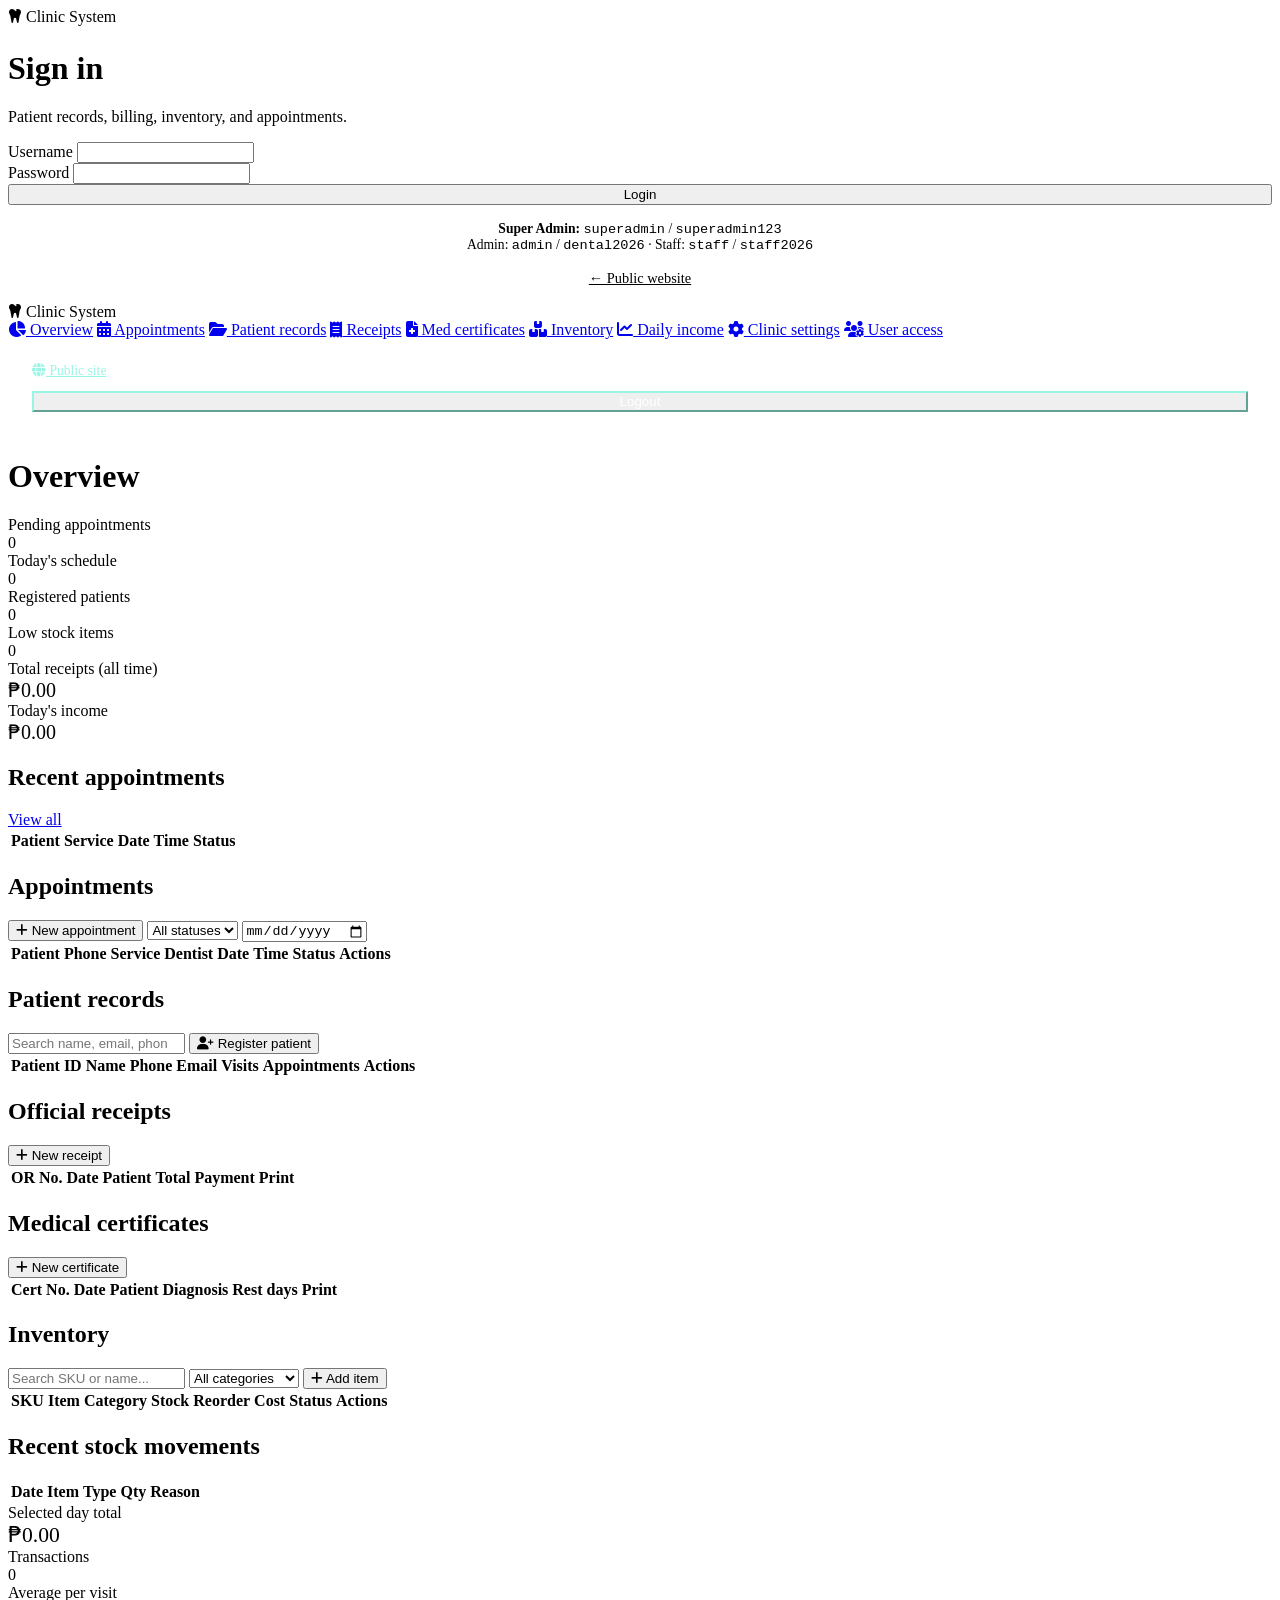
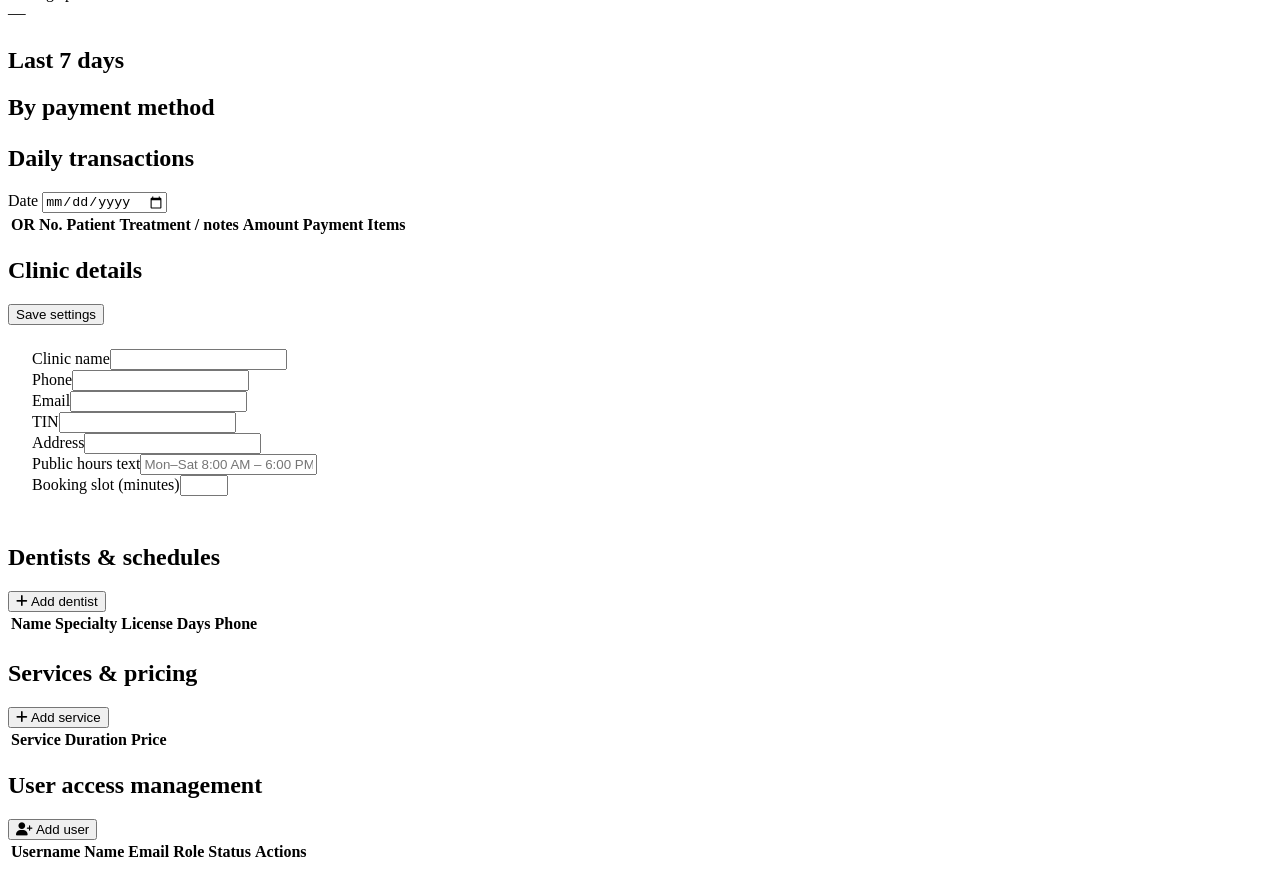
==== admin.html @ 5cd26a98 "Add files via upload" ====
<!DOCTYPE html>
<html lang="en">
<head>
  <meta charset="UTF-8" />
  <meta name="viewport" content="width=device-width, initial-scale=1.0" />
  <title>Clinic Management | Von Dental</title>
  <link rel="preconnect" href="https://fonts.googleapis.com" />
  <link rel="preconnect" href="https://fonts.gstatic.com" crossorigin />
  <link href="https://fonts.googleapis.com/css2?family=DM+Sans:ital,opsz,wght@0,9..40,400;0,9..40,500;0,9..40,600;0,9..40,700;0,9..40,800&display=swap" rel="stylesheet" />
  <link rel="stylesheet" href="https://cdnjs.cloudflare.com/ajax/libs/font-awesome/6.5.1/css/all.min.css" />
  <link rel="stylesheet" href="css/styles.css" />
</head>
<body class="admin-body">
  <div id="login-view" class="admin-login">
    <div class="login-card">
      <div class="logo" style="justify-content:center;margin-bottom:24px">
        <span class="logo-icon"><i class="fa-solid fa-tooth"></i></span>
        <span>Clinic System</span>
      </div>
      <h1>Sign in</h1>
      <p>Patient records, billing, inventory, and appointments.</p>
      <form id="login-form">
        <div class="form-group">
          <label for="username">Username</label>
          <input type="text" id="username" name="username" required autocomplete="username" />
        </div>
        <div class="form-group">
          <label for="password">Password</label>
          <input type="password" id="password" name="password" required autocomplete="current-password" />
        </div>
        <button type="submit" class="btn btn-primary" style="width:100%">Login</button>
      </form>
      <p class="form-hint" style="text-align:center;margin-top:16px;font-size:0.85rem">
        <strong>Super Admin:</strong> <code>superadmin</code> / <code>superadmin123</code><br/>
        Admin: <code>admin</code> / <code>dental2026</code> · Staff: <code>staff</code> / <code>staff2026</code>
      </p>
      <p style="text-align:center;margin-top:16px">
        <a href="index.html" style="color:var(--primary);font-size:0.9rem">&larr; Public website</a>
      </p>
    </div>
  </div>

  <div id="dashboard-view" class="admin-layout hidden">
    <aside class="admin-sidebar">
      <div class="logo">
        <span class="logo-icon"><i class="fa-solid fa-tooth"></i></span>
        <span>Clinic System</span>
      </div>
      <nav class="admin-nav">
        <a href="#" class="active" data-panel="overview" data-permission="appointments"><i class="fa-solid fa-chart-pie"></i> Overview</a>
        <a href="#" data-panel="appointments" data-permission="appointments"><i class="fa-solid fa-calendar-days"></i> Appointments</a>
        <a href="#" data-panel="patients" data-permission="patients"><i class="fa-solid fa-folder-open"></i> Patient records</a>
        <a href="#" data-panel="receipts" data-permission="receipts"><i class="fa-solid fa-receipt"></i> Receipts</a>
        <a href="#" data-panel="medcerts" data-permission="medcerts"><i class="fa-solid fa-file-medical"></i> Med certificates</a>
        <a href="#" data-panel="inventory" data-permission="inventory"><i class="fa-solid fa-boxes-stacked"></i> Inventory</a>
        <a href="#" data-panel="finance" data-permission="finance"><i class="fa-solid fa-chart-line"></i> Daily income</a>
        <a href="#" data-panel="settings" data-permission="settings"><i class="fa-solid fa-gear"></i> Clinic settings</a>
        <a href="#" data-panel="users" data-permission="users"><i class="fa-solid fa-users-gear"></i> User access</a>
      </nav>
      <div style="padding:24px">
        <a href="index.html" style="color:#99f6e4;font-size:0.85rem;display:block;margin-bottom:12px"><i class="fa-solid fa-globe"></i> Public site</a>
        <button type="button" id="logout-btn" class="btn btn-sm btn-outline" style="width:100%;border-color:#99f6e4;color:#fff">Logout</button>
      </div>
    </aside>

    <main class="admin-main">
      <div class="admin-header">
        <h1 id="admin-title">Overview</h1>
        <span id="current-user-badge" class="form-hint"></span>
      </div>

      <!-- Overview -->
      <div id="panel-overview" class="admin-panel">
        <div class="stats-grid">
          <div class="stat-card">
            <div class="label">Pending appointments</div>
            <div class="value" id="stat-pending">0</div>
          </div>
          <div class="stat-card">
            <div class="label">Today's schedule</div>
            <div class="value" id="stat-today">0</div>
          </div>
          <div class="stat-card">
            <div class="label">Registered patients</div>
            <div class="value" id="stat-patients">0</div>
          </div>
          <div class="stat-card stat-warn">
            <div class="label">Low stock items</div>
            <div class="value" id="stat-low-stock">0</div>
          </div>
          <div class="stat-card">
            <div class="label">Total receipts (all time)</div>
            <div class="value" id="stat-revenue" style="font-size:1.25rem">₱0.00</div>
          </div>
          <div class="stat-card stat-income" data-permission="finance">
            <div class="label">Today's income</div>
            <div class="value" id="stat-today-income" style="font-size:1.25rem;color:var(--primary)">₱0.00</div>
          </div>
        </div>
        <div class="panel">
          <div class="panel-header">
            <h2>Recent appointments</h2>
            <a href="#" class="btn btn-sm btn-primary" onclick="document.querySelector('[data-panel=appointments]').click();return false">View all</a>
          </div>
          <div class="panel-body">
            <table>
              <thead>
                <tr><th>Patient</th><th>Service</th><th>Date</th><th>Time</th><th>Status</th></tr>
              </thead>
              <tbody id="appointments-overview-tbody"></tbody>
            </table>
          </div>
        </div>
      </div>

      <!-- Appointments -->
      <div id="panel-appointments" class="admin-panel hidden">
        <div class="panel">
          <div class="panel-header">
            <h2>Appointments</h2>
            <div class="filter-bar">
              <button type="button" class="btn btn-primary btn-sm" id="btn-new-appointment">
                <i class="fa-solid fa-plus"></i> New appointment
              </button>
              <select id="filter-status">
                <option value="">All statuses</option>
                <option value="pending">Pending</option>
                <option value="confirmed">Confirmed</option>
                <option value="completed">Completed</option>
                <option value="cancelled">Cancelled</option>
              </select>
              <input type="date" id="filter-date" />
            </div>
          </div>
          <div class="panel-body">
            <table>
              <thead>
                <tr>
                  <th>Patient</th><th>Phone</th><th>Service</th><th>Dentist</th>
                  <th>Date</th><th>Time</th><th>Status</th><th>Actions</th>
                </tr>
              </thead>
              <tbody id="appointments-tbody"></tbody>
            </table>
          </div>
        </div>
      </div>

      <!-- Patients -->
      <div id="panel-patients" class="admin-panel hidden">
        <div class="panel">
          <div class="panel-header">
            <h2>Patient records</h2>
            <div class="filter-bar">
              <input type="search" id="patient-search" placeholder="Search name, email, phone, ID..." />
              <button type="button" class="btn btn-primary btn-sm" id="btn-add-patient"><i class="fa-solid fa-user-plus"></i> Register patient</button>
            </div>
          </div>
          <div class="panel-body">
            <table>
              <thead>
                <tr>
                  <th>Patient ID</th><th>Name</th><th>Phone</th><th>Email</th>
                  <th>Visits</th><th>Appointments</th><th>Actions</th>
                </tr>
              </thead>
              <tbody id="patients-tbody"></tbody>
            </table>
          </div>
        </div>
      </div>

      <!-- Receipts -->
      <div id="panel-receipts" class="admin-panel hidden">
        <div class="panel">
          <div class="panel-header">
            <h2>Official receipts</h2>
            <button type="button" class="btn btn-primary btn-sm" id="btn-new-receipt"><i class="fa-solid fa-plus"></i> New receipt</button>
          </div>
          <div class="panel-body">
            <table>
              <thead>
                <tr><th>OR No.</th><th>Date</th><th>Patient</th><th>Total</th><th>Payment</th><th>Print</th></tr>
              </thead>
              <tbody id="receipts-tbody"></tbody>
            </table>
          </div>
        </div>
      </div>

      <!-- Med certs -->
      <div id="panel-medcerts" class="admin-panel hidden">
        <div class="panel">
          <div class="panel-header">
            <h2>Medical certificates</h2>
            <button type="button" class="btn btn-primary btn-sm" id="btn-new-medcert"><i class="fa-solid fa-plus"></i> New certificate</button>
          </div>
          <div class="panel-body">
            <table>
              <thead>
                <tr><th>Cert No.</th><th>Date</th><th>Patient</th><th>Diagnosis</th><th>Rest days</th><th>Print</th></tr>
              </thead>
              <tbody id="medcerts-tbody"></tbody>
            </table>
          </div>
        </div>
      </div>

      <!-- Inventory -->
      <div id="panel-inventory" class="admin-panel hidden">
        <div class="panel-split">
          <div class="panel">
            <div class="panel-header">
              <h2>Inventory</h2>
              <div class="filter-bar">
                <input type="search" id="inventory-search" placeholder="Search SKU or name..." />
                <select id="inventory-filter">
                  <option value="">All categories</option>
                  <option value="Consumables">Consumables</option>
                  <option value="Medication">Medication</option>
                  <option value="Materials">Materials</option>
                  <option value="Equipment">Equipment</option>
                  <option value="low">Low stock only</option>
                </select>
                <button type="button" class="btn btn-primary btn-sm" id="btn-add-inventory"><i class="fa-solid fa-plus"></i> Add item</button>
              </div>
            </div>
            <div class="panel-body">
              <table>
                <thead>
                  <tr>
                    <th>SKU</th><th>Item</th><th>Category</th><th>Stock</th>
                    <th>Reorder</th><th>Cost</th><th>Status</th><th>Actions</th>
                  </tr>
                </thead>
                <tbody id="inventory-tbody"></tbody>
              </table>
            </div>
          </div>
          <div class="panel">
            <div class="panel-header"><h2>Recent stock movements</h2></div>
            <div class="panel-body">
              <table class="compact-table">
                <thead>
                  <tr><th>Date</th><th>Item</th><th>Type</th><th>Qty</th><th>Reason</th></tr>
                </thead>
                <tbody id="inventory-logs-tbody"></tbody>
              </table>
            </div>
          </div>
        </div>
      </div>

      <!-- Daily income (super admin) -->
      <div id="panel-finance" class="admin-panel hidden">
        <div class="stats-grid" style="margin-bottom:24px">
          <div class="stat-card stat-income">
            <div class="label">Selected day total</div>
            <div class="value" id="finance-day-total" style="font-size:1.35rem;color:var(--primary)">₱0.00</div>
          </div>
          <div class="stat-card">
            <div class="label">Transactions</div>
            <div class="value" id="finance-day-count">0</div>
          </div>
          <div class="stat-card">
            <div class="label">Average per visit</div>
            <div class="value" id="finance-day-avg" style="font-size:1.1rem">—</div>
          </div>
        </div>
        <div class="panel-split">
          <div class="panel">
            <div class="panel-header">
              <h2>Last 7 days</h2>
            </div>
            <div class="panel-body">
              <div id="finance-week-chart" class="finance-week-chart"></div>
            </div>
          </div>
          <div class="panel">
            <div class="panel-header">
              <h2>By payment method</h2>
            </div>
            <div class="panel-body" id="finance-by-method"></div>
          </div>
        </div>
        <div class="panel" style="margin-top:24px">
          <div class="panel-header">
            <h2>Daily transactions</h2>
            <div class="filter-bar">
              <label class="form-hint" style="align-self:center">Date</label>
              <input type="date" id="finance-date" />
            </div>
          </div>
          <div class="panel-body">
            <table>
              <thead>
                <tr>
                  <th>OR No.</th><th>Patient</th><th>Treatment / notes</th>
                  <th>Amount</th><th>Payment</th><th>Items</th>
                </tr>
              </thead>
              <tbody id="finance-daily-tbody"></tbody>
            </table>
          </div>
        </div>
      </div>

      <!-- Settings (clinic, dentists, services) -->
      <div id="panel-settings" class="admin-panel hidden">
        <div class="panel" style="margin-bottom:24px">
          <div class="panel-header">
            <h2>Clinic details</h2>
            <button type="button" class="btn btn-primary btn-sm" id="btn-save-settings">Save settings</button>
          </div>
          <div class="panel-body" style="padding:24px">
            <form id="clinic-settings-form" class="form-grid-2">
              <div class="form-group"><label>Clinic name</label><input name="clinicName" required /></div>
              <div class="form-group"><label>Phone</label><input name="phone" required /></div>
              <div class="form-group"><label>Email</label><input type="email" name="email" /></div>
              <div class="form-group"><label>TIN</label><input name="tin" /></div>
              <div class="form-group form-full"><label>Address</label><input name="address" /></div>
              <div class="form-group"><label>Public hours text</label><input name="hours" placeholder="Mon–Sat 8:00 AM – 6:00 PM" /></div>
              <div class="form-group"><label>Booking slot (minutes)</label><input type="number" name="slotMinutes" min="15" max="60" step="5" /></div>
            </form>
          </div>
        </div>

        <div class="panel panel-split" data-permission="dentists">
          <div>
            <div class="panel-header">
              <h2>Dentists &amp; schedules</h2>
              <button type="button" class="btn btn-primary btn-sm" id="btn-add-dentist"><i class="fa-solid fa-plus"></i> Add dentist</button>
            </div>
            <div class="panel-body">
              <table>
                <thead>
                  <tr><th>Name</th><th>Specialty</th><th>License</th><th>Days</th><th>Phone</th><th></th></tr>
                </thead>
                <tbody id="dentists-admin-tbody"></tbody>
              </table>
            </div>
          </div>
        </div>

        <div class="panel" style="margin-top:24px" data-permission="services">
          <div class="panel-header">
            <h2>Services &amp; pricing</h2>
            <button type="button" class="btn btn-primary btn-sm" id="btn-add-service"><i class="fa-solid fa-plus"></i> Add service</button>
          </div>
          <div class="panel-body">
            <table>
              <thead>
                <tr><th>Service</th><th>Duration</th><th>Price</th><th></th></tr>
              </thead>
              <tbody id="services-edit-tbody"></tbody>
            </table>
          </div>
        </div>
      </div>

      <!-- Users (super admin) -->
      <div id="panel-users" class="admin-panel hidden">
        <div class="panel">
          <div class="panel-header">
            <h2>User access management</h2>
            <button type="button" class="btn btn-primary btn-sm" id="btn-add-user"><i class="fa-solid fa-user-plus"></i> Add user</button>
          </div>
          <div class="panel-body">
            <table>
              <thead>
                <tr><th>Username</th><th>Name</th><th>Email</th><th>Role</th><th>Status</th><th>Actions</th></tr>
              </thead>
              <tbody id="users-tbody"></tbody>
            </table>
          </div>
        </div>
      </div>
    </main>
  </div>

  <script src="js/storage.js"></script>
  <script src="js/auth.js"></script>
  <script src="js/booking-slots.js"></script>
  <script src="js/utils.js"></script>
  <script src="js/patients-module.js"></script>
  <script src="js/appointments-module.js"></script>
  <script src="js/documents-module.js"></script>
  <script src="js/inventory-module.js"></script>
  <script src="js/users-module.js"></script>
  <script src="js/settings-module.js"></script>
  <script src="js/billing-module.js"></script>
  <script src="js/admin.js"></script>
</body>
</html>
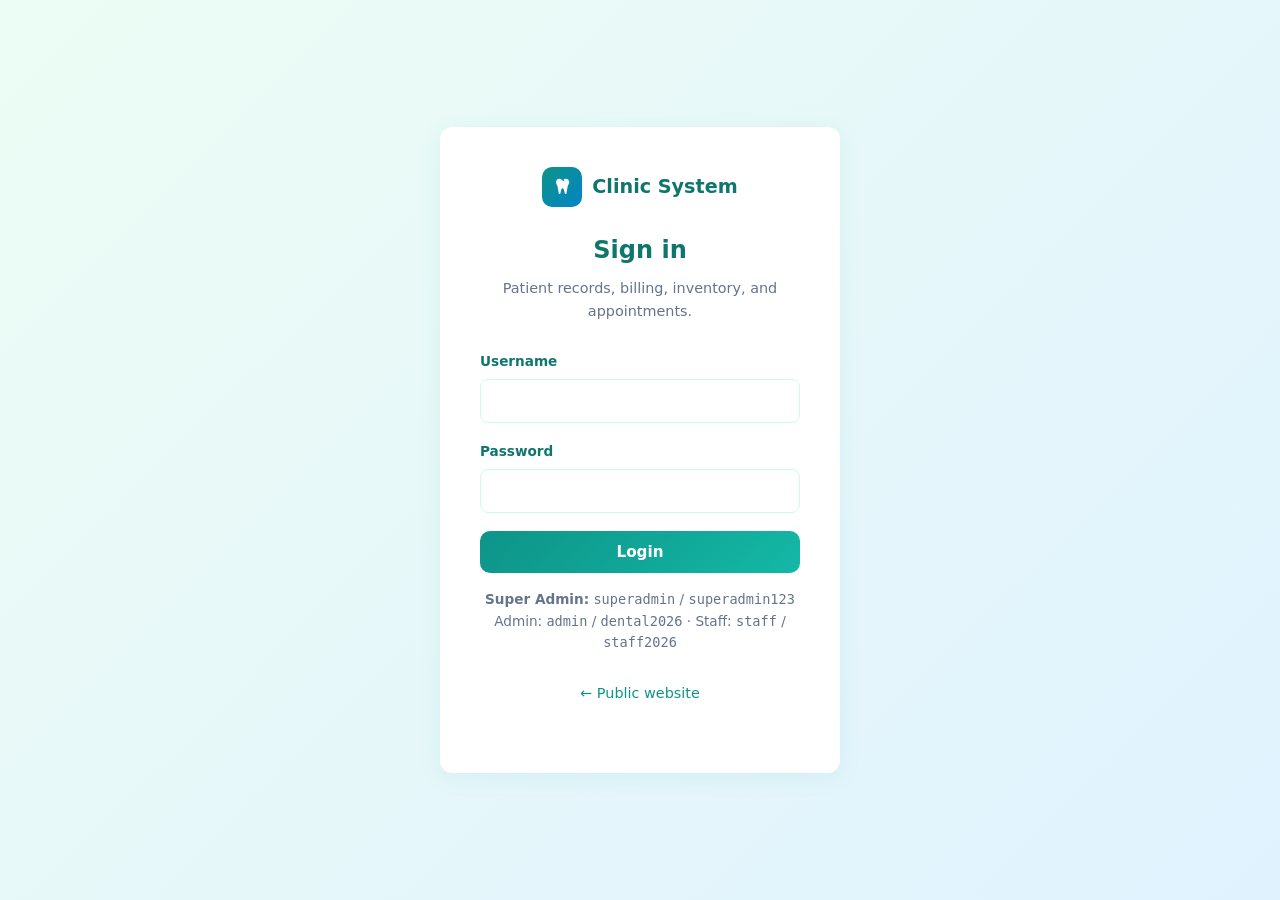
==== commit 4cafc2db: "Add files via upload" ====
--- a/admin.html
+++ b/admin.html
@@ -41,7 +41,8 @@
   </div>
 
   <div id="dashboard-view" class="admin-layout hidden">
-    <aside class="admin-sidebar">
+    <div id="admin-sidebar-overlay" class="admin-sidebar-overlay hidden" aria-hidden="true"></div>
+    <aside class="admin-sidebar" id="admin-sidebar">
       <div class="logo">
         <span class="logo-icon"><i class="fa-solid fa-tooth"></i></span>
         <span>Clinic System</span>
@@ -63,7 +64,16 @@
       </div>
     </aside>
 
-    <main class="admin-main">
+    <div class="admin-content">
+      <header class="admin-topbar">
+        <button type="button" id="admin-menu-btn" class="admin-menu-btn" aria-label="Open menu" aria-expanded="false">
+          <i class="fa-solid fa-bars"></i>
+        </button>
+        <span id="admin-mobile-title" class="admin-mobile-title">Overview</span>
+        <span id="current-user-badge-mobile" class="admin-topbar-badge"></span>
+      </header>
+
+      <main class="admin-main">
       <div class="admin-header">
         <h1 id="admin-title">Overview</h1>
         <span id="current-user-badge" class="form-hint"></span>
@@ -376,6 +386,7 @@
         </div>
       </div>
     </main>
+    </div>
   </div>
 
   <script src="js/storage.js"></script>
--- a/css/styles.css
+++ b/css/styles.css
@@ -0,0 +1,794 @@
+:root {
+  --primary: #0d9488;
+  --primary-dark: #0f766e;
+  --primary-light: #14b8a6;
+  --primary-glow: rgba(13, 148, 136, 0.15);
+  --accent: #0284c7;
+  --bg: #f0fdfa;
+  --bg-card: #ffffff;
+  --text: #134e4a;
+  --text-muted: #5eead4;
+  --text-secondary: #64748b;
+  --border: #ccfbf1;
+  --danger: #dc2626;
+  --warning: #d97706;
+  --success: #059669;
+  --radius: 12px;
+  --shadow: 0 4px 24px rgba(13, 148, 136, 0.08);
+  --font: 'DM Sans', system-ui, sans-serif;
+}
+
+*, *::before, *::after { box-sizing: border-box; margin: 0; padding: 0; }
+
+html { scroll-behavior: smooth; scroll-padding-top: 72px; }
+
+body {
+  font-family: var(--font);
+  background: var(--bg);
+  color: var(--text);
+  line-height: 1.6;
+  -webkit-font-smoothing: antialiased;
+}
+
+a { color: inherit; text-decoration: none; }
+img { max-width: 100%; display: block; }
+button, input, select, textarea { font-family: inherit; }
+
+.container { max-width: 1140px; margin: 0 auto; padding: 0 20px; }
+
+/* Header */
+.header {
+  position: fixed;
+  top: 0;
+  left: 0;
+  right: 0;
+  z-index: 100;
+  background: rgba(255, 255, 255, 0.92);
+  backdrop-filter: blur(12px);
+  border-bottom: 1px solid var(--border);
+  transition: box-shadow 0.2s;
+}
+.header.scrolled { box-shadow: var(--shadow); }
+.header-inner {
+  display: flex;
+  align-items: center;
+  justify-content: space-between;
+  height: 72px;
+}
+.logo {
+  display: flex;
+  align-items: center;
+  gap: 10px;
+  font-weight: 700;
+  font-size: 1.2rem;
+  color: var(--primary-dark);
+}
+.logo-icon {
+  width: 40px;
+  height: 40px;
+  background: linear-gradient(135deg, var(--primary), var(--accent));
+  border-radius: 10px;
+  display: flex;
+  align-items: center;
+  justify-content: center;
+  color: #fff;
+  font-size: 1.1rem;
+}
+.nav { display: flex; align-items: center; gap: 8px; }
+.nav a {
+  padding: 8px 14px;
+  font-size: 0.9rem;
+  font-weight: 500;
+  color: var(--text-secondary);
+  border-radius: 8px;
+  transition: 0.2s;
+}
+.nav a:hover { color: var(--primary-dark); background: var(--primary-glow); }
+.nav-toggle {
+  display: none;
+  background: none;
+  border: none;
+  font-size: 1.4rem;
+  color: var(--primary-dark);
+  cursor: pointer;
+}
+
+.btn {
+  display: inline-flex;
+  align-items: center;
+  justify-content: center;
+  gap: 8px;
+  padding: 12px 24px;
+  font-size: 0.95rem;
+  font-weight: 600;
+  border: none;
+  border-radius: 10px;
+  cursor: pointer;
+  transition: 0.2s;
+}
+.btn-primary {
+  background: linear-gradient(135deg, var(--primary), var(--primary-light));
+  color: #fff;
+}
+.btn-primary:hover { transform: translateY(-1px); box-shadow: 0 6px 20px var(--primary-glow); }
+.btn-outline {
+  background: transparent;
+  border: 2px solid var(--primary);
+  color: var(--primary-dark);
+}
+.btn-outline:hover { background: var(--primary-glow); }
+.btn-sm { padding: 8px 16px; font-size: 0.85rem; }
+.btn-danger { background: var(--danger); color: #fff; }
+.btn-ghost { background: transparent; color: var(--text-secondary); }
+.btn-ghost:hover { background: #f1f5f9; }
+
+/* Hero */
+.hero {
+  padding: 140px 0 80px;
+  background: linear-gradient(180deg, #ecfdf5 0%, var(--bg) 100%);
+  position: relative;
+  overflow: hidden;
+}
+.hero::before {
+  content: '';
+  position: absolute;
+  top: -100px;
+  right: -100px;
+  width: 400px;
+  height: 400px;
+  background: radial-gradient(circle, var(--primary-glow), transparent 70%);
+  pointer-events: none;
+}
+.hero-grid {
+  display: grid;
+  grid-template-columns: 1fr 1fr;
+  gap: 48px;
+  align-items: center;
+}
+.hero-badge {
+  display: inline-block;
+  padding: 6px 14px;
+  background: var(--primary-glow);
+  color: var(--primary-dark);
+  font-size: 0.8rem;
+  font-weight: 600;
+  border-radius: 20px;
+  margin-bottom: 16px;
+}
+.hero h1 {
+  font-size: clamp(2rem, 4vw, 3rem);
+  font-weight: 800;
+  line-height: 1.15;
+  color: var(--primary-dark);
+  margin-bottom: 16px;
+}
+.hero p { color: var(--text-secondary); font-size: 1.05rem; margin-bottom: 28px; max-width: 480px; }
+.hero-actions { display: flex; gap: 12px; flex-wrap: wrap; }
+.hero-stats {
+  display: flex;
+  gap: 32px;
+  margin-top: 40px;
+  padding-top: 32px;
+  border-top: 1px solid var(--border);
+}
+.hero-stat strong { display: block; font-size: 1.75rem; color: var(--primary); }
+.hero-stat span { font-size: 0.85rem; color: var(--text-secondary); }
+.hero-visual {
+  background: var(--bg-card);
+  border-radius: 20px;
+  padding: 32px;
+  box-shadow: var(--shadow);
+  border: 1px solid var(--border);
+}
+.hero-card-row {
+  display: flex;
+  align-items: center;
+  gap: 14px;
+  padding: 14px 0;
+  border-bottom: 1px solid var(--border);
+}
+.hero-card-row:last-child { border-bottom: none; }
+.hero-card-icon {
+  width: 48px;
+  height: 48px;
+  border-radius: 12px;
+  background: var(--primary-glow);
+  display: flex;
+  align-items: center;
+  justify-content: center;
+  color: var(--primary);
+  font-size: 1.2rem;
+}
+
+/* Sections */
+section { padding: 80px 0; }
+.section-header { text-align: center; max-width: 560px; margin: 0 auto 48px; }
+.section-header h2 { font-size: 2rem; color: var(--primary-dark); margin-bottom: 12px; }
+.section-header p { color: var(--text-secondary); }
+
+/* Services */
+.services-grid {
+  display: grid;
+  grid-template-columns: repeat(auto-fill, minmax(280px, 1fr));
+  gap: 24px;
+}
+.service-card {
+  background: var(--bg-card);
+  border: 1px solid var(--border);
+  border-radius: var(--radius);
+  padding: 28px;
+  transition: 0.2s;
+}
+.service-card:hover {
+  border-color: var(--primary-light);
+  box-shadow: var(--shadow);
+  transform: translateY(-2px);
+}
+.service-card .icon {
+  width: 52px;
+  height: 52px;
+  border-radius: 12px;
+  background: var(--primary-glow);
+  display: flex;
+  align-items: center;
+  justify-content: center;
+  color: var(--primary);
+  font-size: 1.4rem;
+  margin-bottom: 16px;
+}
+.service-card h3 { font-size: 1.1rem; margin-bottom: 8px; color: var(--primary-dark); }
+.service-card p { font-size: 0.9rem; color: var(--text-secondary); margin-bottom: 12px; }
+.service-price { font-weight: 700; color: var(--primary); }
+
+/* Team */
+.team-grid {
+  display: grid;
+  grid-template-columns: repeat(auto-fill, minmax(240px, 1fr));
+  gap: 24px;
+}
+.team-card {
+  background: var(--bg-card);
+  border-radius: var(--radius);
+  padding: 28px;
+  text-align: center;
+  border: 1px solid var(--border);
+}
+.team-avatar {
+  width: 88px;
+  height: 88px;
+  border-radius: 50%;
+  background: linear-gradient(135deg, var(--primary-glow), #e0f2fe);
+  margin: 0 auto 16px;
+  display: flex;
+  align-items: center;
+  justify-content: center;
+  font-size: 2rem;
+  color: var(--primary);
+}
+.team-card h3 { font-size: 1.05rem; margin-bottom: 4px; }
+.team-card .role { font-size: 0.85rem; color: var(--primary); font-weight: 500; margin-bottom: 8px; }
+.team-card p { font-size: 0.85rem; color: var(--text-secondary); }
+
+/* Booking */
+.booking-section { background: #ecfdf5; }
+.booking-wrap {
+  display: grid;
+  grid-template-columns: 1fr 1.2fr;
+  gap: 40px;
+  align-items: start;
+}
+.booking-info h3 { font-size: 1.5rem; color: var(--primary-dark); margin-bottom: 16px; }
+.booking-steps { list-style: none; }
+.booking-steps li {
+  display: flex;
+  gap: 14px;
+  margin-bottom: 20px;
+  font-size: 0.95rem;
+  color: var(--text-secondary);
+}
+.step-num {
+  width: 32px;
+  height: 32px;
+  flex-shrink: 0;
+  background: var(--primary);
+  color: #fff;
+  border-radius: 50%;
+  display: flex;
+  align-items: center;
+  justify-content: center;
+  font-weight: 700;
+  font-size: 0.85rem;
+}
+.booking-form {
+  background: var(--bg-card);
+  padding: 32px;
+  border-radius: var(--radius);
+  box-shadow: var(--shadow);
+  border: 1px solid var(--border);
+}
+.form-group { margin-bottom: 18px; }
+.form-group label {
+  display: block;
+  font-size: 0.85rem;
+  font-weight: 600;
+  color: var(--primary-dark);
+  margin-bottom: 6px;
+}
+.form-group input,
+.form-group select,
+.form-group textarea {
+  width: 100%;
+  padding: 12px 14px;
+  border: 1px solid var(--border);
+  border-radius: 8px;
+  font-size: 0.95rem;
+  transition: 0.2s;
+}
+.form-group input:focus,
+.form-group select:focus,
+.form-group textarea:focus {
+  outline: none;
+  border-color: var(--primary);
+  box-shadow: 0 0 0 3px var(--primary-glow);
+}
+.form-row { display: grid; grid-template-columns: 1fr 1fr; gap: 16px; }
+.form-hint { font-size: 0.8rem; color: var(--text-secondary); margin-top: 4px; }
+
+/* Contact */
+.contact-grid {
+  display: grid;
+  grid-template-columns: repeat(auto-fill, minmax(220px, 1fr));
+  gap: 24px;
+}
+.contact-item {
+  display: flex;
+  gap: 14px;
+  padding: 20px;
+  background: var(--bg-card);
+  border-radius: var(--radius);
+  border: 1px solid var(--border);
+}
+.contact-item i { color: var(--primary); font-size: 1.2rem; margin-top: 2px; }
+.contact-item strong { display: block; font-size: 0.9rem; margin-bottom: 4px; }
+.contact-item span { font-size: 0.9rem; color: var(--text-secondary); }
+
+/* Footer */
+.footer {
+  background: var(--primary-dark);
+  color: #ccfbf1;
+  padding: 48px 0 24px;
+}
+.footer-grid {
+  display: grid;
+  grid-template-columns: 2fr 1fr 1fr;
+  gap: 40px;
+  margin-bottom: 40px;
+}
+.footer h4 { color: #fff; margin-bottom: 16px; font-size: 1rem; }
+.footer p, .footer a { font-size: 0.9rem; color: #99f6e4; }
+.footer a:hover { color: #fff; }
+.footer ul { list-style: none; }
+.footer li { margin-bottom: 8px; }
+.footer-bottom {
+  padding-top: 24px;
+  border-top: 1px solid rgba(255,255,255,0.15);
+  text-align: center;
+  font-size: 0.85rem;
+  color: #5eead4;
+}
+
+/* Toast */
+.toast {
+  position: fixed;
+  bottom: 24px;
+  right: 24px;
+  padding: 16px 24px;
+  background: var(--primary-dark);
+  color: #fff;
+  border-radius: 10px;
+  box-shadow: var(--shadow);
+  z-index: 2000;
+  transform: translateY(100px);
+  opacity: 0;
+  transition: 0.3s;
+}
+.toast.show { transform: translateY(0); opacity: 1; }
+.toast.error { background: var(--danger); }
+
+/* Admin */
+.admin-body { background: #f8fafc; min-height: 100vh; }
+.admin-layout { display: flex; min-height: 100vh; }
+.admin-sidebar {
+  width: 260px;
+  background: var(--primary-dark);
+  color: #fff;
+  padding: 24px 0;
+  flex-shrink: 0;
+}
+.admin-sidebar .logo { padding: 0 24px 24px; color: #fff; border-bottom: 1px solid rgba(255,255,255,0.1); margin-bottom: 16px; }
+.admin-nav a {
+  display: flex;
+  align-items: center;
+  gap: 12px;
+  padding: 12px 24px;
+  color: #99f6e4;
+  font-size: 0.9rem;
+  transition: 0.2s;
+}
+.admin-nav a:hover, .admin-nav a.active { background: rgba(255,255,255,0.1); color: #fff; }
+.admin-content {
+  flex: 1;
+  min-width: 0;
+  display: flex;
+  flex-direction: column;
+}
+.admin-topbar {
+  display: none;
+  align-items: center;
+  gap: 12px;
+  padding: 12px 16px;
+  background: var(--bg-card);
+  border-bottom: 1px solid #e2e8f0;
+  position: sticky;
+  top: 0;
+  z-index: 200;
+}
+.admin-menu-btn {
+  display: flex;
+  align-items: center;
+  justify-content: center;
+  width: 44px;
+  height: 44px;
+  border: none;
+  border-radius: 10px;
+  background: var(--primary-glow);
+  color: var(--primary-dark);
+  font-size: 1.2rem;
+  cursor: pointer;
+  flex-shrink: 0;
+}
+.admin-menu-btn:active { background: #ccfbf1; }
+.admin-mobile-title {
+  flex: 1;
+  font-weight: 700;
+  font-size: 1rem;
+  color: #0f172a;
+  white-space: nowrap;
+  overflow: hidden;
+  text-overflow: ellipsis;
+}
+.admin-topbar-badge {
+  font-size: 0.75rem;
+  padding: 4px 10px;
+  background: #f0fdfa;
+  border-radius: 20px;
+  color: var(--primary-dark);
+  max-width: 40%;
+  white-space: nowrap;
+  overflow: hidden;
+  text-overflow: ellipsis;
+}
+.admin-sidebar-overlay {
+  display: none;
+  position: fixed;
+  inset: 0;
+  background: rgba(15, 23, 42, 0.45);
+  z-index: 290;
+}
+.admin-sidebar-overlay:not(.hidden) { display: block; }
+body.admin-nav-open { overflow: hidden; }
+.admin-main { flex: 1; padding: 32px; overflow-x: hidden; }
+.admin-header {
+  display: flex;
+  justify-content: space-between;
+  align-items: center;
+  margin-bottom: 28px;
+  flex-wrap: wrap;
+  gap: 8px;
+}
+.admin-header h1 { font-size: 1.5rem; color: #0f172a; }
+#current-user-badge {
+  font-size: 0.85rem;
+  padding: 6px 12px;
+  background: #f0fdfa;
+  border-radius: 20px;
+  color: var(--primary-dark);
+}
+.stats-grid {
+  display: grid;
+  grid-template-columns: repeat(auto-fill, minmax(200px, 1fr));
+  gap: 20px;
+  margin-bottom: 28px;
+}
+.stat-card {
+  background: var(--bg-card);
+  padding: 24px;
+  border-radius: var(--radius);
+  border: 1px solid #e2e8f0;
+}
+.stat-card .label { font-size: 0.85rem; color: var(--text-secondary); margin-bottom: 8px; }
+.stat-card .value { font-size: 1.75rem; font-weight: 700; color: var(--primary-dark); }
+.panel {
+  background: var(--bg-card);
+  border-radius: var(--radius);
+  border: 1px solid #e2e8f0;
+  overflow: hidden;
+  margin-bottom: 24px;
+}
+.panel-header {
+  padding: 18px 24px;
+  border-bottom: 1px solid #e2e8f0;
+  display: flex;
+  justify-content: space-between;
+  align-items: center;
+  flex-wrap: wrap;
+  gap: 12px;
+}
+.panel-header h2 { font-size: 1.1rem; color: #0f172a; }
+.panel-body {
+  padding: 0;
+  overflow-x: auto;
+  -webkit-overflow-scrolling: touch;
+}
+table { width: 100%; border-collapse: collapse; font-size: 0.9rem; }
+th, td { padding: 14px 20px; text-align: left; border-bottom: 1px solid #f1f5f9; }
+.panel-body td:last-child,
+.panel-body th:last-child { white-space: normal; }
+th { background: #f8fafc; font-weight: 600; color: #475569; font-size: 0.8rem; text-transform: uppercase; letter-spacing: 0.03em; }
+tr:hover td { background: #f8fafc; }
+.badge {
+  display: inline-block;
+  padding: 4px 10px;
+  border-radius: 20px;
+  font-size: 0.75rem;
+  font-weight: 600;
+}
+.badge-pending { background: #fef3c7; color: #b45309; }
+.badge-confirmed { background: #d1fae5; color: #047857; }
+.badge-cancelled { background: #fee2e2; color: #b91c1c; }
+.badge-completed { background: #e0e7ff; color: #4338ca; }
+.actions { display: flex; gap: 6px; flex-wrap: wrap; }
+.filter-bar { display: flex; gap: 12px; flex-wrap: wrap; }
+.filter-bar select, .filter-bar input {
+  padding: 8px 12px;
+  border: 1px solid #e2e8f0;
+  border-radius: 8px;
+  font-size: 0.9rem;
+}
+.admin-login {
+  min-height: 100vh;
+  display: flex;
+  align-items: center;
+  justify-content: center;
+  background: linear-gradient(135deg, #ecfdf5, #e0f2fe);
+}
+.login-card {
+  background: #fff;
+  padding: 40px;
+  border-radius: var(--radius);
+  box-shadow: var(--shadow);
+  width: 100%;
+  max-width: 400px;
+}
+.login-card h1 { font-size: 1.5rem; color: var(--primary-dark); margin-bottom: 8px; text-align: center; }
+.login-card p { text-align: center; color: var(--text-secondary); font-size: 0.9rem; margin-bottom: 28px; }
+.hidden { display: none !important; }
+.empty-state { padding: 48px; text-align: center; color: var(--text-secondary); }
+.modal-overlay {
+  position: fixed;
+  inset: 0;
+  background: rgba(0,0,0,0.4);
+  z-index: 500;
+  display: flex;
+  align-items: center;
+  justify-content: center;
+  padding: 20px;
+}
+.modal {
+  background: #fff;
+  border-radius: var(--radius);
+  max-width: 480px;
+  width: 100%;
+  max-height: 90vh;
+  overflow-y: auto;
+  padding: 28px;
+}
+.modal.modal-lg { max-width: 720px; }
+.modal-header-row { display: flex; justify-content: space-between; align-items: center; margin-bottom: 16px; }
+.modal-header-row h3 { margin: 0; color: var(--primary-dark); }
+.modal-close-btn { font-size: 1.5rem; line-height: 1; padding: 4px 10px; }
+.modal-body { margin-bottom: 8px; }
+.modal h3 { margin-bottom: 20px; color: var(--primary-dark); }
+.modal-actions { display: flex; gap: 12px; justify-content: flex-end; margin-top: 24px; }
+.form-grid-2 { display: grid; grid-template-columns: 1fr 1fr; gap: 16px; }
+.form-full { grid-column: 1 / -1; }
+.section-subtitle { font-size: 1rem; color: #0f172a; margin: 20px 0 8px; }
+.compact-table { font-size: 0.85rem; }
+.compact-table th, .compact-table td { padding: 10px 12px; }
+.record-summary { background: #f0fdfa; padding: 16px; border-radius: 8px; margin-bottom: 16px; }
+.line-item-add { display: flex; gap: 8px; flex-wrap: wrap; align-items: center; }
+.line-item-add select { flex: 1; min-width: 180px; padding: 8px; border-radius: 8px; border: 1px solid #e2e8f0; }
+.receipt-total-preview { font-weight: 700; color: var(--primary-dark); margin-top: 12px; }
+.row-low-stock td { background: #fff7ed !important; }
+.patient-mode-tabs {
+  display: flex;
+  gap: 8px;
+  margin-bottom: 16px;
+}
+.mode-tab {
+  flex: 1;
+  display: flex;
+  align-items: center;
+  justify-content: center;
+  gap: 8px;
+  padding: 10px 12px;
+  border: 2px solid #e2e8f0;
+  border-radius: 10px;
+  font-size: 0.85rem;
+  font-weight: 600;
+  cursor: pointer;
+  color: var(--text-secondary);
+  transition: 0.2s;
+}
+.mode-tab.active {
+  border-color: var(--primary);
+  background: var(--primary-glow);
+  color: var(--primary-dark);
+}
+.mode-tab input { accent-color: var(--primary); }
+.slot-hint {
+  font-size: 0.85rem;
+  color: var(--primary-dark);
+  background: #f0fdfa;
+  border: 1px solid var(--border);
+  border-radius: 8px;
+  padding: 10px 12px;
+  margin-bottom: 12px;
+}
+.slot-hint-error {
+  color: #b45309;
+  background: #fffbeb;
+  border-color: #fde68a;
+}
+select option:disabled {
+  color: #94a3b8;
+  font-style: italic;
+}
+.stat-card.stat-warn .value { color: var(--warning); }
+.admin-nav { display: flex; flex-direction: column; }
+.badge-in { background: #d1fae5; color: #047857; }
+.panel-split { display: grid; grid-template-columns: 1fr; gap: 24px; }
+@media (min-width: 901px) {
+  .admin-sidebar {
+    position: relative;
+    transform: none;
+  }
+  .admin-sidebar-overlay { display: none !important; }
+}
+@media (min-width: 1000px) { .panel-split { grid-template-columns: 1.2fr 1fr; } }
+
+@media (max-width: 900px) {
+  .hero-grid, .booking-wrap { grid-template-columns: 1fr; }
+  .footer-grid { grid-template-columns: 1fr; }
+
+  .admin-topbar { display: flex; }
+  .admin-header { display: none; }
+  .admin-main { padding: 16px; padding-bottom: max(16px, env(safe-area-inset-bottom)); }
+  .admin-sidebar {
+    position: fixed;
+    top: 0;
+    left: 0;
+    bottom: 0;
+    width: min(280px, 88vw);
+    z-index: 300;
+    transform: translateX(-100%);
+    transition: transform 0.25s ease;
+    overflow-y: auto;
+    -webkit-overflow-scrolling: touch;
+    padding-bottom: env(safe-area-inset-bottom);
+  }
+  .admin-sidebar.open { transform: translateX(0); box-shadow: 8px 0 32px rgba(0, 0, 0, 0.2); }
+  .stats-grid { grid-template-columns: repeat(2, 1fr); gap: 12px; }
+  .stat-card { padding: 16px; }
+  .stat-card .value { font-size: 1.35rem; }
+  .panel-header {
+    flex-direction: column;
+    align-items: stretch;
+    padding: 14px 16px;
+  }
+  .panel-header h2 { font-size: 1rem; }
+  .filter-bar { flex-direction: column; align-items: stretch; }
+  .filter-bar select,
+  .filter-bar input,
+  .filter-bar .btn { width: 100%; }
+  .panel-split { gap: 16px; }
+  th, td { padding: 10px 12px; font-size: 0.82rem; }
+  table { min-width: 520px; }
+  .form-grid-2 { grid-template-columns: 1fr; }
+  .modal-overlay { padding: 12px; align-items: flex-end; }
+  .modal, .modal.modal-lg, .modal.modal-wide {
+    max-width: 100%;
+    max-height: 92vh;
+    border-radius: 16px 16px 0 0;
+    padding: 20px 16px;
+  }
+  .modal-actions { flex-direction: column-reverse; }
+  .modal-actions .btn { width: 100%; }
+  .login-card { margin: 16px; padding: 28px 24px; }
+  .finance-week-chart { gap: 4px; padding: 12px 4px; }
+  .finance-bar-amt { font-size: 0.6rem; }
+  .billing-add-row select,
+  .billing-add-row input { min-width: 0; width: 100%; }
+  .line-item-add { flex-direction: column; align-items: stretch; }
+}
+.stat-income { border-left: 4px solid var(--primary); }
+.billing-patient-banner {
+  background: #ecfdf5;
+  padding: 12px 16px;
+  border-radius: 8px;
+  margin-bottom: 16px;
+  display: flex;
+  flex-direction: column;
+  gap: 4px;
+}
+.billing-add-row { margin-bottom: 8px; flex-wrap: wrap; }
+.billing-add-row select { min-width: 180px; flex: 1; }
+.modal.modal-wide { max-width: 720px; }
+.receipt-total-preview {
+  font-weight: 700;
+  font-size: 1.05rem;
+  color: var(--primary-dark);
+  margin: 12px 0;
+}
+.finance-week-chart {
+  display: flex;
+  align-items: flex-end;
+  justify-content: space-between;
+  gap: 8px;
+  min-height: 120px;
+  padding: 16px 8px;
+}
+.finance-bar-wrap {
+  flex: 1;
+  display: flex;
+  flex-direction: column;
+  align-items: center;
+  gap: 4px;
+  font-size: 0.75rem;
+}
+.finance-bar {
+  width: 100%;
+  max-width: 48px;
+  background: linear-gradient(180deg, var(--primary), var(--primary-dark));
+  border-radius: 4px 4px 0 0;
+}
+.finance-bar-label { color: var(--text-secondary); }
+.finance-bar-amt { font-weight: 600; font-size: 0.7rem; }
+.finance-method-row {
+  display: flex;
+  justify-content: space-between;
+  padding: 10px 0;
+  border-bottom: 1px solid #e2e8f0;
+}
+@media (max-width: 640px) {
+  .nav { display: none; }
+  .nav.open {
+    display: flex;
+    flex-direction: column;
+    position: absolute;
+    top: 72px;
+    left: 0;
+    right: 0;
+    background: #fff;
+    padding: 16px;
+    border-bottom: 1px solid var(--border);
+  }
+  .nav-toggle { display: block; }
+  .form-row { grid-template-columns: 1fr; }
+
+  .stats-grid { grid-template-columns: 1fr; }
+  .admin-topbar { padding: 10px 12px; }
+  .actions { flex-direction: column; align-items: stretch; }
+  .actions .btn { width: 100%; justify-content: center; }
+  .btn-sm { padding: 10px 14px; }
+}
